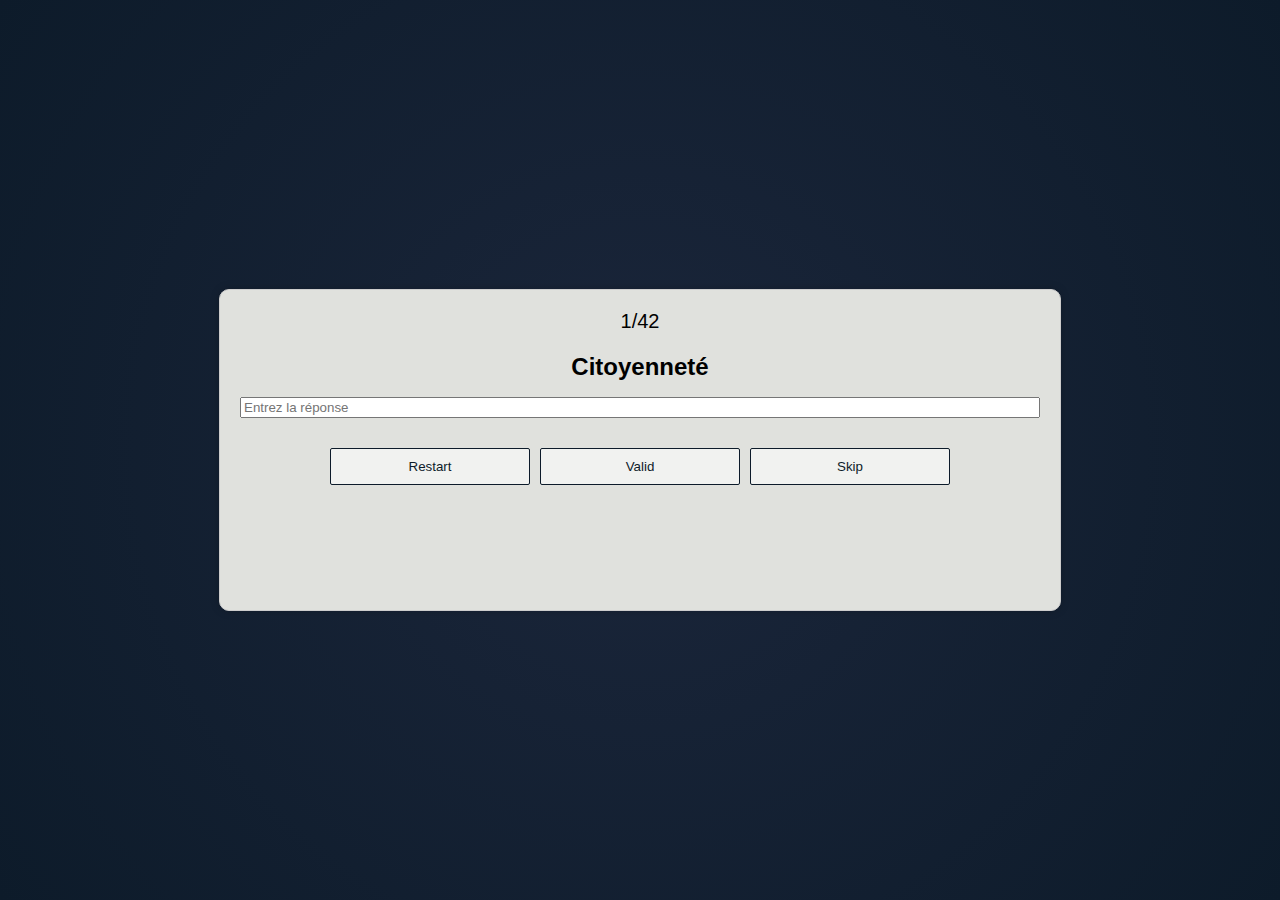
==== espagnol.html @ 0a72d62b "Add main page" ====
<!DOCTYPE html>
<html lang="en">
  <head>
    <meta charset="UTF-8" />
    <meta name="viewport" content="width=device-width, initial-scale=1.0" />
    <title>Quiz sur les Technologies</title>
    <link rel="stylesheet" href="style.css" />
  </head>
  <body>
    <div class="quiz-container">
      <p id="nb-question"> 10/25</p>
      <h1 id="question-text">test</h1>
      <div class="answers">
        <input type="text" id="answer-input" class="" placeholder="Entrez la réponse">
        <!-- <button class="answer-btn" onclick="Answer('0')" id="answers-0">
          reponse 1
        </button>
        <button class="answer-btn" onclick="Answer('1')" id="answers-1">
          reponse 2
        </button>
        <button class="answer-btn" onclick="Answer('2')" id="answers-2">
          reponse 3
        </button>
        <button class="answer-btn" onclick="Answer('3')" id="answers-3">
          reponse 4
        </button> -->
      </div>
      <div class="bottom-buttons">
        <button id="restart-btn" class="bottom-button" onclick="Restart()">Restart</button>
        <button id="valid-btn" class="bottom-button" onclick="Valid()">Valid</button>
        <button id="skip-btn" class="bottom-button" onclick="Skip()">Skip</button>
      </div>
    </div>

    <!-- <div>
      <button class="start-btn" onclick="Start()">Start</button>
      <button class="start-btn" onclick="Start()">Restart</button>
    </div> -->

    <script src="script.js"></script>
  </body>
</html>
---- style.css ----
body {
    font-family: Arial, sans-serif;
    text-align: center;
    margin: 0;
    background: radial-gradient(circle, #1b263b, #0d1b2a);
    display: flex;
    flex-direction: column;
    justify-content: center;
    align-items: center;
    min-height: 100vh;
    margin: 0;
    user-select: none;
}

.quiz-container {
    width: 80%;
    min-height: 300px;
    max-width: 800px;
    padding: 0px 20px 20px 20px;
    border: 1px solid #ccc;
    border-radius: 10px;
    box-shadow: 0 0 10px rgba(0, 0, 0, 0.2);
    background-color: #e0e1dd;
}

.quiz-container p{
    font-size: 20px;
}

h1 {
    font-size: 24px;
}

.question {
    margin: 20px 0;
}

.answers {
    display: flex;
    flex-direction: column;
    gap: 10px;
    
}

.bottom-buttons {
    display: flex;
    flex-direction: row;
    gap: 10px;
    margin-top: 30px;
    justify-content: center;
}

.bottom-button {
    padding: 10px;
    border: 1px solid #0D1B2A;
    border-radius: 2px;
    background-color: #f1f2f0;
    cursor: pointer;
    width: 200px;
    transition: background-color 0.3s, color 0.3s;
    color: #0D1B2A;
}

.bottom-button:hover {
    background-color: #0D1B2A; 
    color: #ffffff;
    font-style: italic;
}

.selected {
    font-style: normal;/* Couleur de fond pour les boutons sélectionnés */
}
.answer-btn {
    padding: 10px;
    border: 1px solid #ccc;
    border-radius: 5px;
    cursor: pointer;
    transition: background-color 0.3s, color 0.3s;
}



.answer-btn:hover {
    font-style: italic;
    font-weight: bold;
}
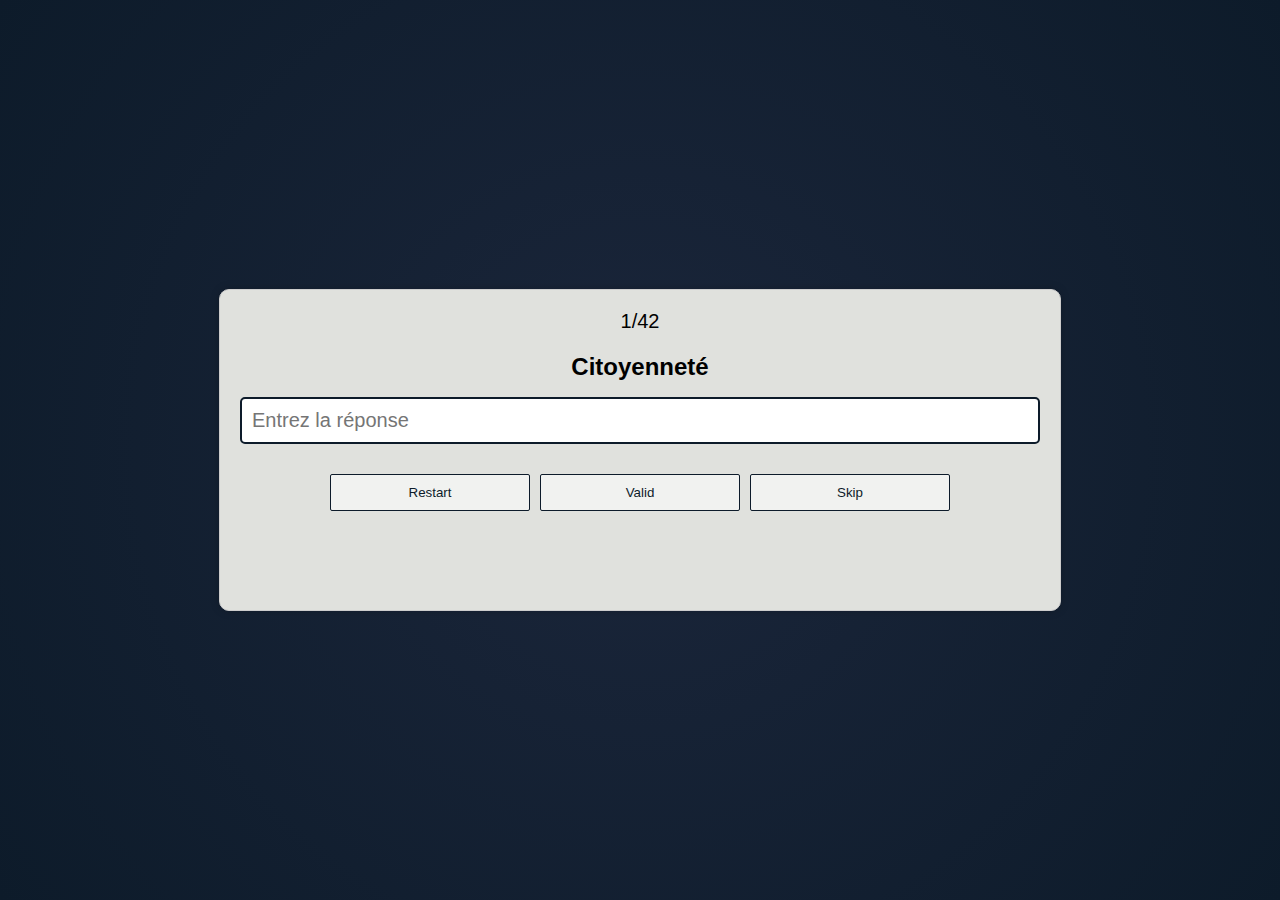
==== commit 8f2e351a: "Fix bugs" ====
--- a/espagnol.html
+++ b/espagnol.html
@@ -4,39 +4,32 @@
     <meta charset="UTF-8" />
     <meta name="viewport" content="width=device-width, initial-scale=1.0" />
     <title>Quiz sur les Technologies</title>
-    <link rel="stylesheet" href="style.css" />
+    <link rel="stylesheet" href="style-quiz.css" />
   </head>
   <body>
     <div class="quiz-container">
-      <p id="nb-question"> 10/25</p>
+      <p id="nb-question">10/25</p>
       <h1 id="question-text">test</h1>
       <div class="answers">
-        <input type="text" id="answer-input" class="" placeholder="Entrez la réponse">
-        <!-- <button class="answer-btn" onclick="Answer('0')" id="answers-0">
-          reponse 1
-        </button>
-        <button class="answer-btn" onclick="Answer('1')" id="answers-1">
-          reponse 2
-        </button>
-        <button class="answer-btn" onclick="Answer('2')" id="answers-2">
-          reponse 3
-        </button>
-        <button class="answer-btn" onclick="Answer('3')" id="answers-3">
-          reponse 4
-        </button> -->
+        <input
+          type="text"
+          id="answer-input"
+          class=""
+          placeholder="Entrez la réponse"
+        />
       </div>
       <div class="bottom-buttons">
-        <button id="restart-btn" class="bottom-button" onclick="Restart()">Restart</button>
-        <button id="valid-btn" class="bottom-button" onclick="Valid()">Valid</button>
-        <button id="skip-btn" class="bottom-button" onclick="Skip()">Skip</button>
+        <button id="restart-btn" class="bottom-button" onclick="Restart()">
+          Restart
+        </button>
+        <button id="valid-btn" class="bottom-button" onclick="Valid()">
+          Valid
+        </button>
+        <button id="skip-btn" class="bottom-button" onclick="Skip()">
+          Skip
+        </button>
       </div>
     </div>
-
-    <!-- <div>
-      <button class="start-btn" onclick="Start()">Start</button>
-      <button class="start-btn" onclick="Start()">Restart</button>
-    </div> -->
-
     <script src="script.js"></script>
   </body>
 </html>
--- a/style-quiz.css
+++ b/style-quiz.css
@@ -0,0 +1,137 @@
+body {
+    font-family: Arial, sans-serif;
+    text-align: center;
+    margin: 0;
+    background: radial-gradient(circle, #1b263b, #0d1b2a);
+    display: flex;
+    flex-direction: column;
+    justify-content: center;
+    align-items: center;
+    min-height: 100vh;
+    margin: 0;
+    user-select: none;
+}
+
+.quiz-container {
+    width: 80%;
+    min-height: 300px;
+    max-width: 800px;
+    padding: 0px 20px 20px 20px;
+    border: 1px solid #ccc;
+    border-radius: 10px;
+    box-shadow: 0 0 10px rgba(0, 0, 0, 0.2);
+    background-color: #e0e1dd;
+}
+
+.quiz-container p{
+    font-size: 20px;
+}
+
+.quizzs-container {
+    width: 80%;
+    min-height: 300px;
+    max-width: 800px;
+    padding: 0px 20px 20px 20px;
+    border: 1px solid #ccc;
+    border-radius: 10px;
+    box-shadow: 0 0 10px rgba(0, 0, 0, 0.2);
+    background-color: #e0e1dd;
+}
+
+.quizzs-container p{
+    font-size: 20px;
+}
+
+h1 {
+    font-size: 24px;
+}
+
+.question {
+    margin: 20px 0;
+}
+
+.answers {
+    display: flex;
+    flex-direction: column;
+    gap: 10px;
+    
+}
+
+.bottom-buttons {
+    display: flex;
+    flex-direction: row;
+    gap: 10px;
+    margin-top: 30px;
+    justify-content: center;
+}
+
+.bottom-button {
+    padding: 10px;
+    border: 1px solid #0D1B2A;
+    border-radius: 2px;
+    background-color: #f1f2f0;
+    cursor: pointer;
+    width: 200px;
+    transition: background-color 0.3s, color 0.3s;
+    color: #0D1B2A;
+}
+
+.bottom-button:hover {
+    background-color: #0D1B2A; 
+    color: #ffffff;
+    font-style: italic;
+}
+
+.selected {
+    font-style: normal;/* Couleur de fond pour les boutons sélectionnés */
+}
+.answer-btn {
+    padding: 10px;
+    border: 1px solid #ccc;
+    border-radius: 5px;
+    cursor: pointer;
+    transition: background-color 0.3s, color 0.3s;
+}
+
+
+
+.answer-btn:hover {
+    font-style: italic;
+    font-weight: bold;
+}
+
+
+
+.correct {
+    background-color: #4CAF50; 
+    font-style: none;
+    font-weight: none;
+}
+
+.incorrect {
+    background-color: #f44336; 
+    font-style: italic;
+    font-weight: bold;
+}
+
+.white {
+    background-color: #ffffff; 
+    font-style: none;
+    font-weight: none;
+}
+#answer-input {
+    border: 2px solid #0D1B2A; 
+    border-radius: 5px;
+    border-radius: 5px;
+    padding: 10px;
+    font-size: 20px;
+    font-style: none;
+    font-weight: none;
+    transition: border-color 0.3s ease;
+}
+
+#answer-input:hover {
+    border-color: #003b56;
+  }
+
+  